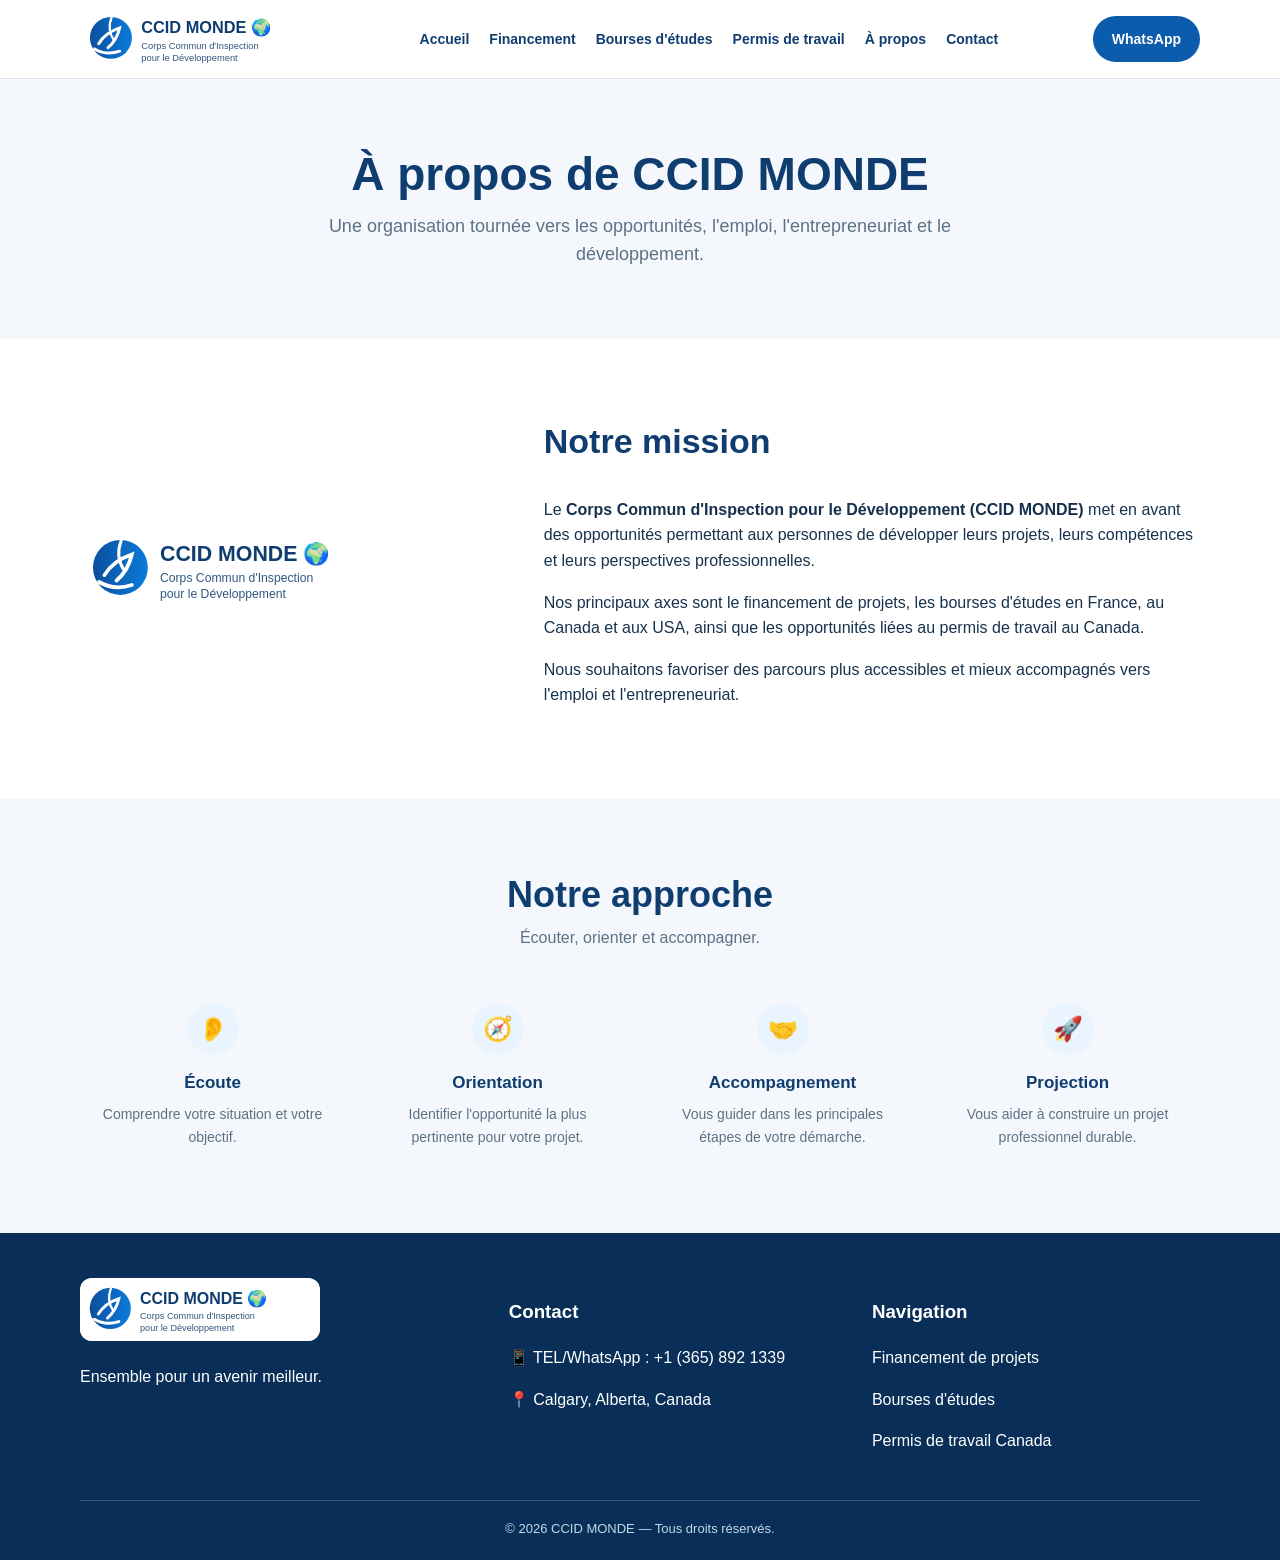
==== a-propos.html @ 6bca4cc0 "Add files via upload" ====
<!doctype html><html lang="fr"><head><meta charset="utf-8"><meta name="viewport" content="width=device-width,initial-scale=1"><title>À propos | CCID MONDE</title><meta name="description" content="Corps Commun d'Inspection pour le Développement — opportunités de financement, bourses d'études et permis de travail Canada."><link rel="stylesheet" href="style.css"></head><body><header><div class="container nav"><a class="brand" href="index.html"><img src="logo.svg" alt="CCID MONDE"></a><button class="menu" aria-label="Menu">☰</button><nav>
<a href="index.html">Accueil</a><a href="financement.html">Financement</a><a href="bourses.html">Bourses d'études</a><a href="permis.html">Permis de travail</a><a href="a-propos.html">À propos</a><a href="contact.html">Contact</a></nav><a class="btn small" href="https://wa.me/13658921339" target="_blank">WhatsApp</a></div></header><section class="page-hero"><div class="container"><h1>À propos de CCID MONDE</h1><p>Une organisation tournée vers les opportunités, l'emploi, l'entrepreneuriat et le développement.</p></div></section>
<section class="section"><div class="container about"><img src="logo.svg" alt="CCID MONDE"><div><h2>Notre mission</h2><p>Le <strong>Corps Commun d'Inspection pour le Développement (CCID MONDE)</strong> met en avant des opportunités permettant aux personnes de développer leurs projets, leurs compétences et leurs perspectives professionnelles.</p><p>Nos principaux axes sont le financement de projets, les bourses d'études en France, au Canada et aux USA, ainsi que les opportunités liées au permis de travail au Canada.</p><p>Nous souhaitons favoriser des parcours plus accessibles et mieux accompagnés vers l'emploi et l'entrepreneuriat.</p></div></div></section>
<section class="section alt"><div class="container"><div class="heading"><h2>Notre approche</h2><p>Écouter, orienter et accompagner.</p></div><div class="features"><div class="feature"><div class="icon">👂</div><h3>Écoute</h3><p>Comprendre votre situation et votre objectif.</p></div><div class="feature"><div class="icon">🧭</div><h3>Orientation</h3><p>Identifier l'opportunité la plus pertinente pour votre projet.</p></div><div class="feature"><div class="icon">🤝</div><h3>Accompagnement</h3><p>Vous guider dans les principales étapes de votre démarche.</p></div><div class="feature"><div class="icon">🚀</div><h3>Projection</h3><p>Vous aider à construire un projet professionnel durable.</p></div></div></div></section><footer><div class="container footer-grid"><div><img class="footer-logo" src="logo.svg" alt="CCID MONDE"><p>Ensemble pour un avenir meilleur.</p></div><div><h3>Contact</h3><p>📱 TEL/WhatsApp : <a href="https://wa.me/13658921339">+1 (365) 892 1339</a></p><p>📍 Calgary, Alberta, Canada</p></div><div><h3>Navigation</h3><p><a href="financement.html">Financement de projets</a></p><p><a href="bourses.html">Bourses d'études</a></p><p><a href="permis.html">Permis de travail Canada</a></p></div></div><div class="container copyright">© 2026 CCID MONDE — Tous droits réservés.</div></footer><script src="script.js"></script></body></html>
---- style.css ----
:root{--blue:#0b5cad;--navy:#103d70;--light:#f4f8fc;--text:#17324d;--muted:#5d7185;--line:#dbe6f0}
*{box-sizing:border-box}html{scroll-behavior:smooth}body{margin:0;font-family:Inter,Arial,sans-serif;color:var(--text);background:#fff;line-height:1.6}
a{text-decoration:none;color:inherit}.container{width:min(1120px,92%);margin:auto}
header{position:sticky;top:0;z-index:20;background:rgba(255,255,255,.96);backdrop-filter:blur(10px);border-bottom:1px solid var(--line)}
.nav{min-height:78px;display:flex;align-items:center;justify-content:space-between;gap:24px}.brand img{width:245px;display:block}
nav{display:flex;align-items:center;gap:20px;font-size:14px;font-weight:600}nav a{color:var(--navy)}nav a:hover,nav a.active{color:var(--blue)}
.menu{display:none;border:0;background:none;font-size:26px;color:var(--navy)}
.btn{display:inline-flex;align-items:center;justify-content:center;gap:9px;padding:13px 22px;border-radius:28px;background:var(--blue);color:white;font-weight:700;border:2px solid var(--blue);transition:.2s}.btn:hover{transform:translateY(-1px);filter:brightness(.95)}
.btn.alt{background:white;color:var(--blue)}.btn.small{padding:10px 17px;font-size:14px}
.hero{background:linear-gradient(90deg,#f5f9fd 0%,#fff 58%);padding:75px 0}.hero-grid{display:grid;grid-template-columns:1.05fr .95fr;gap:50px;align-items:center}
.kicker{font-weight:800;letter-spacing:.08em;text-transform:uppercase;color:var(--blue);font-size:13px}.hero h1{font-size:clamp(38px,5vw,62px);line-height:1.08;color:var(--navy);margin:13px 0 20px}.hero p{font-size:18px;color:var(--muted);max-width:650px}.hero-img{width:100%;height:430px;object-fit:cover;border-radius:28px;box-shadow:0 20px 55px rgba(16,61,112,.16)}
.section{padding:75px 0}.section.alt{background:var(--light)}.heading{text-align:center;max-width:720px;margin:0 auto 42px}.heading h2{font-size:36px;line-height:1.15;color:var(--navy);margin:0 0 10px}.heading p{color:var(--muted);margin:0}
.cards{display:grid;grid-template-columns:repeat(3,1fr);gap:24px}.card{background:white;border:1px solid var(--line);border-radius:18px;overflow:hidden;box-shadow:0 8px 28px rgba(16,61,112,.07);display:flex;flex-direction:column}.card img{width:100%;height:210px;object-fit:cover}.card-body{padding:24px;display:flex;flex-direction:column;flex:1}.card h3{color:var(--navy);font-size:22px;margin:0 0 10px}.card p{color:var(--muted);margin:0 0 20px}.card .btn{align-self:flex-start;margin-top:auto}
.features{display:grid;grid-template-columns:repeat(4,1fr);gap:20px}.feature{text-align:center;padding:10px 18px}.icon{width:52px;height:52px;margin:0 auto 14px;border-radius:50%;display:grid;place-items:center;background:#eaf4ff;color:var(--blue);font-size:24px}.feature h3{font-size:17px;color:var(--navy);margin:0 0 7px}.feature p{font-size:14px;color:var(--muted);margin:0}
.about{display:grid;grid-template-columns:.75fr 1.25fr;gap:70px;align-items:center}.about img{width:100%;max-width:320px}.about h2{font-size:34px;color:var(--navy);margin-top:0}
.page-hero{padding:70px 0;background:var(--light);text-align:center}.page-hero h1{font-size:46px;line-height:1.1;color:var(--navy);margin:0 0 12px}.page-hero p{max-width:750px;margin:auto;color:var(--muted);font-size:18px}
.detail{display:grid;grid-template-columns:1fr 1fr;gap:55px;align-items:center}.detail img{width:100%;height:430px;object-fit:cover;border-radius:22px}.detail h2{font-size:34px;color:var(--navy);margin-top:0}.detail ul{padding-left:20px}.detail li{margin:10px 0}.note{padding:18px 20px;background:#eef6ff;border-left:4px solid var(--blue);border-radius:8px;color:var(--text)}
.contact{display:grid;grid-template-columns:1fr 1fr;gap:40px}.contact-box{background:var(--light);padding:32px;border-radius:20px}.contact-box h2{color:var(--navy);margin-top:0}.contact-row{margin:18px 0}.contact-row strong{display:block;color:var(--navy)}
footer{background:#092f58;color:#fff;padding:45px 0 20px}.footer-grid{display:grid;grid-template-columns:1.2fr 1fr 1fr;gap:35px}.footer-logo{width:240px;background:white;border-radius:12px}.footer h3{margin-top:0}.footer p,.footer a{color:#d8e8f7}.copyright{border-top:1px solid rgba(255,255,255,.2);margin-top:30px;padding-top:18px;text-align:center;color:#c4d8ea;font-size:13px}
@media(max-width:900px){nav{display:none}.menu{display:block}.nav.open nav{display:flex;position:absolute;left:4%;right:4%;top:70px;background:white;padding:18px;border:1px solid var(--line);border-radius:14px;flex-direction:column;align-items:flex-start}.hero-grid,.detail,.about,.contact{grid-template-columns:1fr}.cards{grid-template-columns:1fr}.features{grid-template-columns:repeat(2,1fr)}.hero{padding:48px 0}.hero-img{height:320px}.footer-grid{grid-template-columns:1fr}}
@media(max-width:560px){.features{grid-template-columns:1fr}.brand img{width:205px}.page-hero h1{font-size:36px}.section{padding:55px 0}}
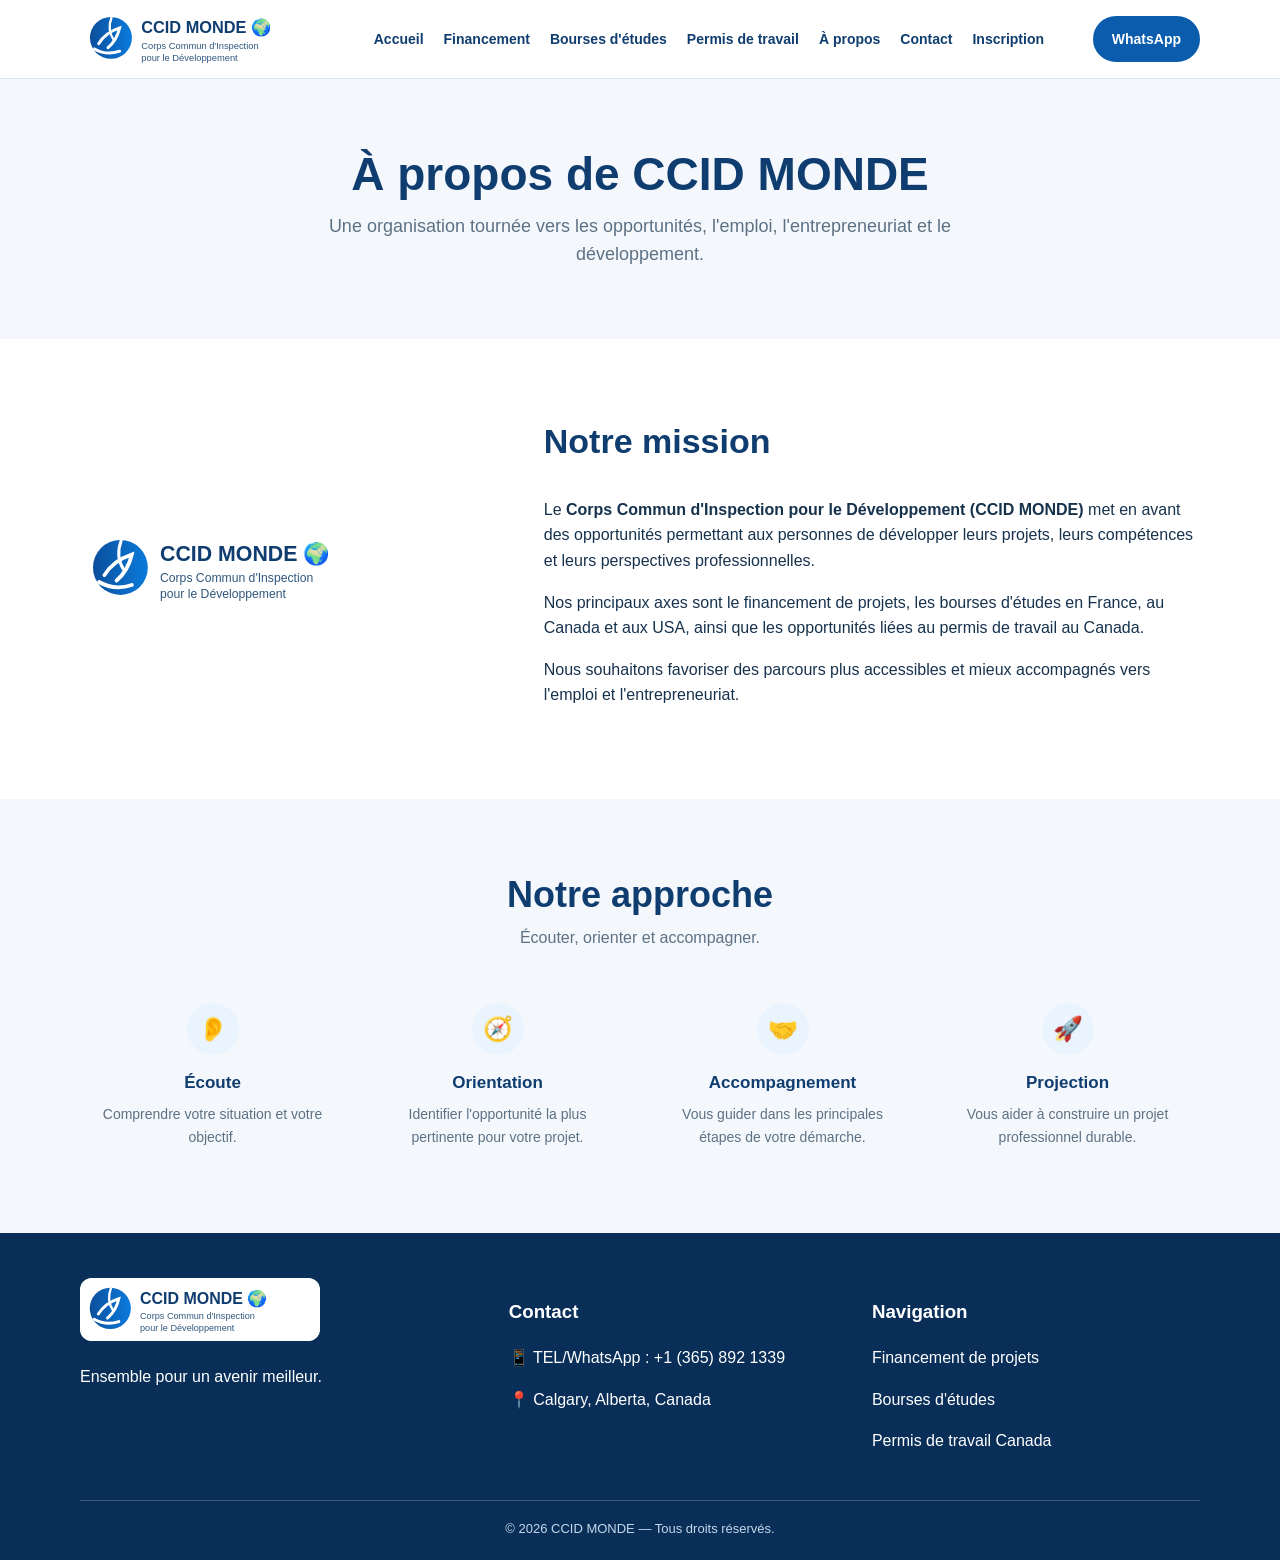
==== commit d2f073db: "Add files via upload" ====
--- a/a-propos.html
+++ b/a-propos.html
@@ -1,4 +1,4 @@
 <!doctype html><html lang="fr"><head><meta charset="utf-8"><meta name="viewport" content="width=device-width,initial-scale=1"><title>À propos | CCID MONDE</title><meta name="description" content="Corps Commun d'Inspection pour le Développement — opportunités de financement, bourses d'études et permis de travail Canada."><link rel="stylesheet" href="style.css"></head><body><header><div class="container nav"><a class="brand" href="index.html"><img src="logo.svg" alt="CCID MONDE"></a><button class="menu" aria-label="Menu">☰</button><nav>
-<a href="index.html">Accueil</a><a href="financement.html">Financement</a><a href="bourses.html">Bourses d'études</a><a href="permis.html">Permis de travail</a><a href="a-propos.html">À propos</a><a href="contact.html">Contact</a></nav><a class="btn small" href="https://wa.me/13658921339" target="_blank">WhatsApp</a></div></header><section class="page-hero"><div class="container"><h1>À propos de CCID MONDE</h1><p>Une organisation tournée vers les opportunités, l'emploi, l'entrepreneuriat et le développement.</p></div></section>
+<a href="index.html">Accueil</a><a href="financement.html">Financement</a><a href="bourses.html">Bourses d'études</a><a href="permis.html">Permis de travail</a><a href="a-propos.html">À propos</a><a href="contact.html">Contact</a><a href="inscription.html">Inscription</a></nav><a class="btn small" href="https://wa.me/13658921339" target="_blank">WhatsApp</a></div></header><section class="page-hero"><div class="container"><h1>À propos de CCID MONDE</h1><p>Une organisation tournée vers les opportunités, l'emploi, l'entrepreneuriat et le développement.</p></div></section>
 <section class="section"><div class="container about"><img src="logo.svg" alt="CCID MONDE"><div><h2>Notre mission</h2><p>Le <strong>Corps Commun d'Inspection pour le Développement (CCID MONDE)</strong> met en avant des opportunités permettant aux personnes de développer leurs projets, leurs compétences et leurs perspectives professionnelles.</p><p>Nos principaux axes sont le financement de projets, les bourses d'études en France, au Canada et aux USA, ainsi que les opportunités liées au permis de travail au Canada.</p><p>Nous souhaitons favoriser des parcours plus accessibles et mieux accompagnés vers l'emploi et l'entrepreneuriat.</p></div></div></section>
 <section class="section alt"><div class="container"><div class="heading"><h2>Notre approche</h2><p>Écouter, orienter et accompagner.</p></div><div class="features"><div class="feature"><div class="icon">👂</div><h3>Écoute</h3><p>Comprendre votre situation et votre objectif.</p></div><div class="feature"><div class="icon">🧭</div><h3>Orientation</h3><p>Identifier l'opportunité la plus pertinente pour votre projet.</p></div><div class="feature"><div class="icon">🤝</div><h3>Accompagnement</h3><p>Vous guider dans les principales étapes de votre démarche.</p></div><div class="feature"><div class="icon">🚀</div><h3>Projection</h3><p>Vous aider à construire un projet professionnel durable.</p></div></div></div></section><footer><div class="container footer-grid"><div><img class="footer-logo" src="logo.svg" alt="CCID MONDE"><p>Ensemble pour un avenir meilleur.</p></div><div><h3>Contact</h3><p>📱 TEL/WhatsApp : <a href="https://wa.me/13658921339">+1 (365) 892 1339</a></p><p>📍 Calgary, Alberta, Canada</p></div><div><h3>Navigation</h3><p><a href="financement.html">Financement de projets</a></p><p><a href="bourses.html">Bourses d'études</a></p><p><a href="permis.html">Permis de travail Canada</a></p></div></div><div class="container copyright">© 2026 CCID MONDE — Tous droits réservés.</div></footer><script src="script.js"></script></body></html>
--- a/style.css
+++ b/style.css
@@ -20,3 +20,5 @@
 footer{background:#092f58;color:#fff;padding:45px 0 20px}.footer-grid{display:grid;grid-template-columns:1.2fr 1fr 1fr;gap:35px}.footer-logo{width:240px;background:white;border-radius:12px}.footer h3{margin-top:0}.footer p,.footer a{color:#d8e8f7}.copyright{border-top:1px solid rgba(255,255,255,.2);margin-top:30px;padding-top:18px;text-align:center;color:#c4d8ea;font-size:13px}
 @media(max-width:900px){nav{display:none}.menu{display:block}.nav.open nav{display:flex;position:absolute;left:4%;right:4%;top:70px;background:white;padding:18px;border:1px solid var(--line);border-radius:14px;flex-direction:column;align-items:flex-start}.hero-grid,.detail,.about,.contact{grid-template-columns:1fr}.cards{grid-template-columns:1fr}.features{grid-template-columns:repeat(2,1fr)}.hero{padding:48px 0}.hero-img{height:320px}.footer-grid{grid-template-columns:1fr}}
 @media(max-width:560px){.features{grid-template-columns:1fr}.brand img{width:205px}.page-hero h1{font-size:36px}.section{padding:55px 0}}
+
+.cta-section{padding:45px 0;background:var(--light)}.cta-box{display:flex;align-items:center;justify-content:space-between;gap:25px;padding:28px 32px;background:white;border:1px solid var(--line);border-radius:20px}.cta-box h2{color:var(--navy);margin:0 0 5px}.cta-box p{margin:0;color:var(--muted)}.form-wrap{max-width:900px}.form-intro{max-width:780px;margin:0 auto 30px}.form-intro h2{color:var(--navy);font-size:32px}.registration-form{background:white;border:1px solid var(--line);border-radius:20px;padding:30px;box-shadow:0 10px 30px rgba(16,61,112,.07)}.form-grid{display:grid;grid-template-columns:1fr 1fr;gap:20px}.registration-form label{display:block;font-weight:700;color:var(--navy);margin-bottom:18px}.registration-form input,.registration-form select,.registration-form textarea{display:block;width:100%;margin-top:7px;padding:13px 14px;border:1px solid #cbd9e6;border-radius:10px;font:inherit;color:var(--text);background:#fff}.registration-form input:focus,.registration-form select:focus,.registration-form textarea:focus{outline:2px solid #b9dcff;border-color:var(--blue)}.registration-form .check{display:flex;align-items:flex-start;gap:9px;font-weight:600}.registration-form .check input{width:auto;margin-top:5px}.form-help{font-size:13px;color:var(--muted);margin-top:14px}.registration-form .btn{cursor:pointer}@media(max-width:700px){.form-grid{grid-template-columns:1fr}.cta-box{flex-direction:column;align-items:flex-start;padding:24px}.registration-form{padding:22px}}
